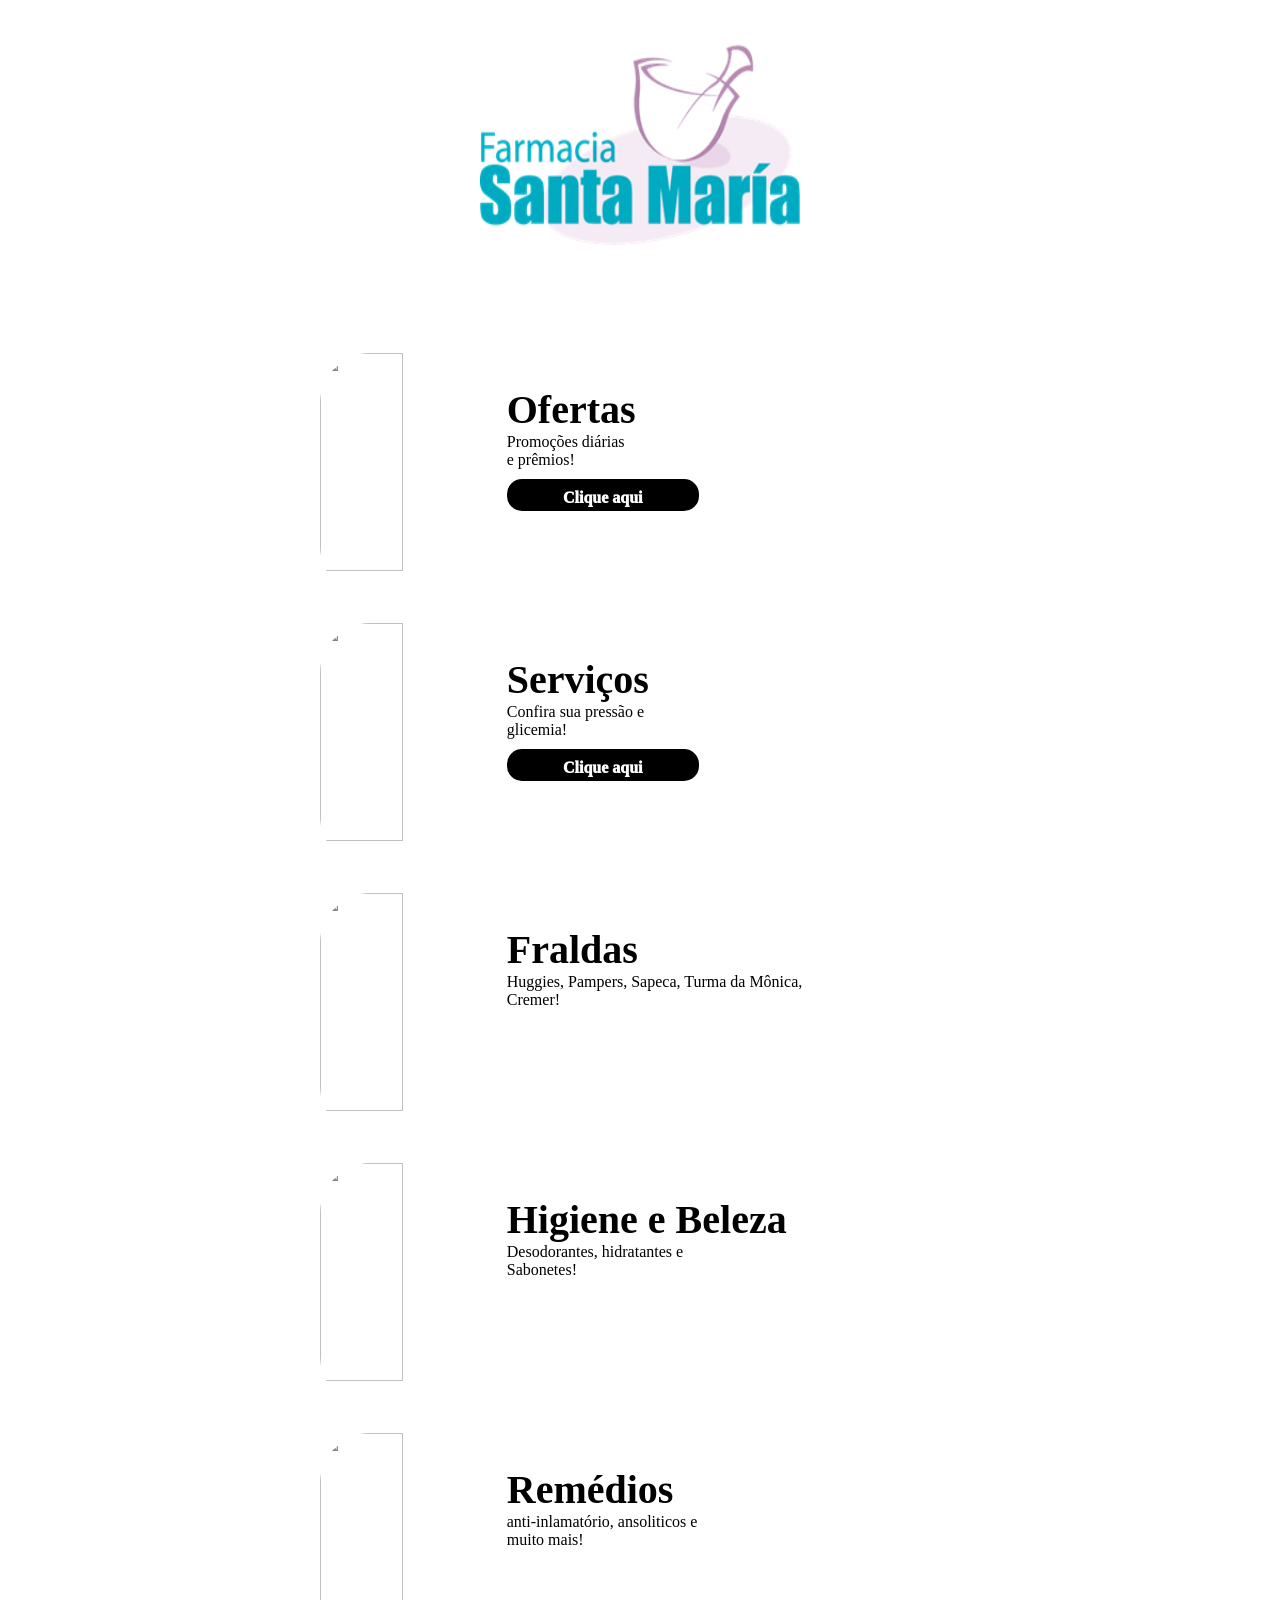
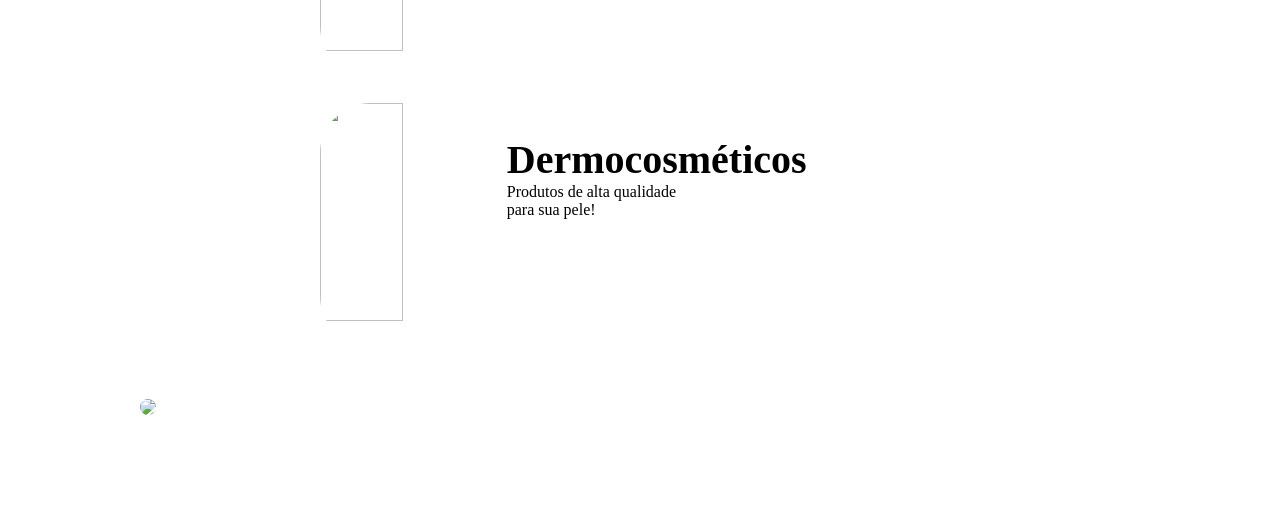
==== mainProductsFarmaciaSantaMaria.html @ 8cdb5e4a "commit init" ====
<!DOCTYPE html>
<html>

<head>
    <meta charset="utf-8">
    <meta name="viewport" content="width=device-width, initial-scale=1">
    <title>Farmacia Santa Maria</title>
    <link rel="stylesheet" type="text/css" href="main-products-FarmaciaSantaMaria.css">
    <link rel="shortcut icon" href="logo.png" type="image/x-icon">


    <!---box icons link--->
    <link rel="stylesheet" href="https://unpkg.com/boxicons@latest/css/boxicons.min.css">

    <!---remix icons link--->
    <link href="https://cdn.jsdelivr.net/npm/remixicon@3.5.0/fonts/remixicon.css" rel="stylesheet">

    <!---Google fonts link--->
    <link rel="preconnect" href="https://fonts.googleapis.com">
    <link rel="preconnect" href="https://fonts.gstatic.com" crossorigin>
    <link href="https://fonts.googleapis.com/css2?family=Inter:wght@300;400;500;600;700;800;900&display=swap"
        rel="stylesheet">

    <!-- <link rel="stylesheet" href="https://unpkg.com/aos@next/dist/aos.css" /> -->

</head>

<body>
    <div class="logo">
        <img id="logo" src="logo.png">
    </div>

    <section id="main">
        <div id="orders">
            <div class="orders-items"
                onclick="(window.location='https://api.whatsapp.com/message/HOE2CLCE75C4J1?autoload=1&app_absent=0')">
                <img src="images/ofertas.png" class="orders-img">
                <div class="orders-info">
                    <h1 class="orders-title">Ofertas</h1>
                    <p class="orders-description">Promoções diárias</p>
                    <p class="orders-description">e prêmios!</p>
                    <div class="span-div">
                        <span class="span-text">Clique aqui</span>
                    </div>
                </div>
            </div>

            <div class="orders-items"
                onclick="(window.location='https://api.whatsapp.com/message/HOE2CLCE75C4J1?autoload=1&app_absent=0')">
                <img src="images/serviços.png" class="orders-img">
                <div class="orders-info">
                    <h1 class="orders-title">Serviços</h1>
                    <p class="orders-description">Confira sua pressão e</p>
                    <p class="orders-description">glicemia!</p>
                    <div class="span-div">
                        <span class="span-text">Clique aqui</span>
                    </div>
                </div>
            </div>

            <div class="orders-items"  onclick="(window.location='./purchasePageFarmaciaSantaMaria.html'),  setTypeFilterValue('snacks')">
                <img src="images/fraldas.png" class="orders-img">
                <div class="orders-info">
                    <h1 class="orders-title">Fraldas</h1>
                    <p class="orders-description">Huggies, Pampers, Sapeca, Turma da Mônica,</p>
                    <p class="orders-description">Cremer!</p>
                </div>
            </div>

            <div class="orders-items" onclick="(window.location='./purchasePageFarmaciaSantaMaria.html'), setTypeFilterValue('candy')">
                <img src="images/higiene.png" class="orders-img">
                <div class="orders-info">
                    <h1 class="orders-title">Higiene e Beleza</h1>
                    <p class="orders-description">Desodorantes, hidratantes e</p>
                    <p class="orders-description">Sabonetes!</p>
                </div>
            </div>

            <div class="orders-items" onclick="(window.location='./purchaseFarmaciaSantaMaria.html'), setTypeFilterValue('cakes')">
                <img src="images/remedio.png" class="orders-img">
                <div class="orders-info">
                    <h1 class="orders-title">Remédios</h1>
                    <p class="orders-description">anti-inlamatório, ansoliticos e</p>
                    <p class="orders-description">muito mais!</p>
                </div>
            </div>

            <div class="orders-items" onclick="(window.location='./purchasePageFarmaciaSantaMaria.html'), setTypeFilterValue('drinks')">
                <img src="images/dermo.png" class="orders-img">
                <div class="orders-info">
                    <h1 class="orders-title">Dermocosméticos</h1>
                    <p class="orders-description">Produtos de alta qualidade</p>
                    <p class="orders-description">para sua pele!</p>
                </div>
            </div>

            <div class="slideshow-container">
                <div class="mySlides fade">
                    <img class="slide-img" src="images/higiene.png" style="width: 100%;">
                </div>
    
                <div class="mySlides fade">
                    <img  class="slide-img" src="images/huggies.png" style="width: 100%">
                </div>
    
                <div class="mySlides fade">
                    <img  class="slide-img" src="images/ofertas.png" style="width: 100%">
                </div>

                <a class="prev" onclick="plusSlides(-1)"><i class="ri-arrow-left-line ri-2x btn-slide"></i></a>
                <a class="next" onclick="plusSlides(1)"><i class="ri-arrow-right-line ri-2x btn-slide"></i></a>
            </div>
        </div>
    </section>
   
    <!---js link-->
    <script src="main-products-FarmaciaSantaMaria.js"></script>

    <script src="https://unpkg.com/aos@next/dist/aos.js"></script>
    <script>
        AOS.init({
            offset: 300,
            duration: 1400,
        });
    </script>

</body>

</html>
---- main-products-FarmaciaSantaMaria.css ----
* {
	padding: 0;
	margin: 0;
	box-sizing: border-box;
	font-family: novafonte;
	text-decoration: none;
	list-style: none;
	scroll-behavior: smooth;
	
}

body::-webkit-scrollbar-track {
	background-color: white;
} 

 body::-webkit-scrollbar {
	width: 20px;
	background-color: #F5F5F5;
}

body::-webkit-scrollbar-thumb {
	border-radius: 5px;
	background-color: gray;
}

body {
	color: var(--text-color);
	background: white;
}

#logo {
	min-height: 200px;
	min-width: 250px;
	max-height: 25vh;
	max-width: 25vw;
	margin-top: 5vh;
}

.logo{
	text-align: center;
}

.orders-items {
	width: 30vw;
	height: 30vh;
	display: flex;
    align-items: center;
	cursor: pointer;
}

.orders-img {
	width: 50%;
	height: 90%;
	border-radius: 60px;
}

#orders {
	margin-top: 10vh;
	display: flex;
	align-items: center;
	justify-content: center;
	flex-direction: column;

}

.orders-info {
	z-index: -1;
	margin-left: -20px;
	width: 20vw;
	height: 22vh;
	background-color: white;
	padding-left: 40px;
	padding-top: 15px;
	padding-right: 15px;
	border-radius: 0px 60px 60px 0px;
}

.orders-title {
	color: black;
	font-size: 3rem;
}

.orders-description {
	color: black;
	font-size: 1.5rem;
}

.span-div{
	margin-top: 15px;
	width: 10vw;
	height: 1.5vw;
	color: white;
	background-color: black;
	border-radius: 15px;
	padding-top: 10px;
	text-align: center;
}

.span-text {
	font-size: 1rem;
	font-weight: 1000;
}

.slideshow-container {
  max-width: 1000px;
  width: 100vw;
  position: relative;
  margin: auto;
  margin-top: 40px;
}

.mySlides {
  display: none;
}

.btn-slide{
	border-radius: 50px;
	color: black;
	background-color: #FFE8E5;
}

.prev, .next {
  cursor: pointer;
  position: absolute;
  top: 50%;
  width: auto;
  margin-top: -22px;
  padding: 16px;
  color: white;
  font-weight: bold;
  font-size: 18px;
  transition: 0.6s ease;
  border-radius: 0 3px 3px 0;
  user-select: none;
}

.next {
  right: 0;
  border-radius: 3px 0 0 3px;
}

.btn-slide:hover, .btn-slide:hover {
  background-color: rgba(0,0,0,0.8);
}

.fade {
  animation-name: fade;
  animation-duration: 1.5s;
}

@keyframes fade {
  from {opacity: .4}
  to {opacity: 1}
}

.slide-img{
	border-radius: 20px !important;
}

#main {
	margin-bottom: 10vh;
}

@media (max-width: 1700px) {
	.orders-items {
		width: 40vw;
	}

	.orders-info {
		width: 70vw;
		height: 22vh;
	}

	.orders-title {
	    color: black;
	    font-size: 2.5rem;
    }

	.orders-description {
		color: black;
		font-size: 1rem;
	}

	.span-div{
		margin-top: 10px;
		width: 13vw;
		height: 2.5vw;
		border-radius: 15px;
		padding-top: 10px;
	}

	.span-text {
		font-size: 1rem;
		font-weight: 1000;
	} 
}

@media (max-width: 1380px) {
	.orders-items {
		width: 70vw;
	    height: 30vh;
	}

	.orders-info {
		width: 70vw;
		height: 22vh;
		background-color: white;
	}

	.span-div{
		margin-top: 10px;
		width: 20vw;
		height: 3.5vw;
		border-radius: 15px;
		padding-top: 10px;
	}

	.orders-img {
		border-radius: 50px;
	}
}

@media (max-width: 1440px) {
	.orders-items {
		width: 50vw;
	    height: 30vh;
	}

	.orders-info {
		width: 70vw;
		height: 23vh;
		background-color: white;
	}

	.span-div{
		margin-top: 10px;
		width: 15vw;
		height: 2.5vw;
		border-radius: 15px;
		padding-top: 10px;
	}

	.orders-img {
		border-radius: 50px;
	}
}

@media (max-width: 1030px) {
	.orders-items {
		width: 68vw;
	    height: 28vh;
	}

	.orders-info {
		width: 70vw;
		height: 23vh;
		background-color: white;
	}

	.span-div{
		margin-top: 0.5vh;
		width: 22vw;
		height: 3.5vw;
		border-radius: 15px;
		padding-top: 10px;
	}

	.orders-img {
		border-radius: 50px;
	}

    .orders-title {
	    color: black;
	    font-size: 2.5rem;
    }

	.orders-description {
		color: black;
		font-size: 1.2rem;
	}

	.span-div{
		padding: 3px;
		margin-top: 1vh;
		width: 25vw;
		height: 2.5vw;
		border-radius: 15px;
	}

	.span-text {
		font-size: 1rem;
		font-weight: 1000;
	} 

	html {
		overflow-x: hidden;
	}
}

@media (max-width: 770px){
	.orders-items {
		width: 90vw;
	    height: 30vh;
	}

	.orders-info {
		width: 70vw;
		height: 22.5vh;
		background-color: white;
	}

	.span-div{
		margin-top: 1vh;
		width: 30vw;
		height: 4vw;
		border-radius: 15px;
	}

	.span-text {
		font-size: 1rem;
		font-weight: 1000;
	} 

	.orders-title {
	    font-size: 2rem;
    }

	.orders-description {
		font-size: 1rem;
	}

	.orders-img {
		border-radius: 40px;
	}

	html {
		overflow-x: hidden;
	}
}

@media (max-width: 430px){
	.orders-items {
		width: 90vw;
	    height: 30vh;
	}

	.orders-info {
		margin-left: -30px;
	}

	.span-div{
		padding: 0;
		width: 32vw;
		height: 6vw;
		border-radius: 15px;
	}

	.orders-title {
	    color: black;
	    font-size: 2rem;
    }

	.orders-description {
		color: black;
		font-size: 1rem;
	}

	.span-text {
		font-size: 1rem;
		font-weight: 1000;
	} 

	.orders-img {
		border-radius: 40px;
	}
	
	.span-text {
		font-size: 0.6rem;
		font-weight: 1000;
	} 

	.span-div{
		height: 4.5vw;
		border-radius: 15px;
	}
	
	html {
		overflow-x: hidden;
	}
}

@media (max-width: 380px){
	.orders-items {
		width: 95vw;
	    height: 28vh;
	}

	.orders-info {
		margin-left: -30px;
	}

	.span-div{
		padding: 0;
		width: 32vw;
		height: 6vw;
		border-radius: 15px;
	}

	.orders-title {
	    color: black;
	    font-size: 1.5rem;
    }

	.orders-description {
		color: black;
		font-size: 0.9rem;
	}

	.span-text {
		font-size: 0.5rem;
		font-weight: 1000;
	} 

	.orders-img {
		border-radius: 40px;
	}
}
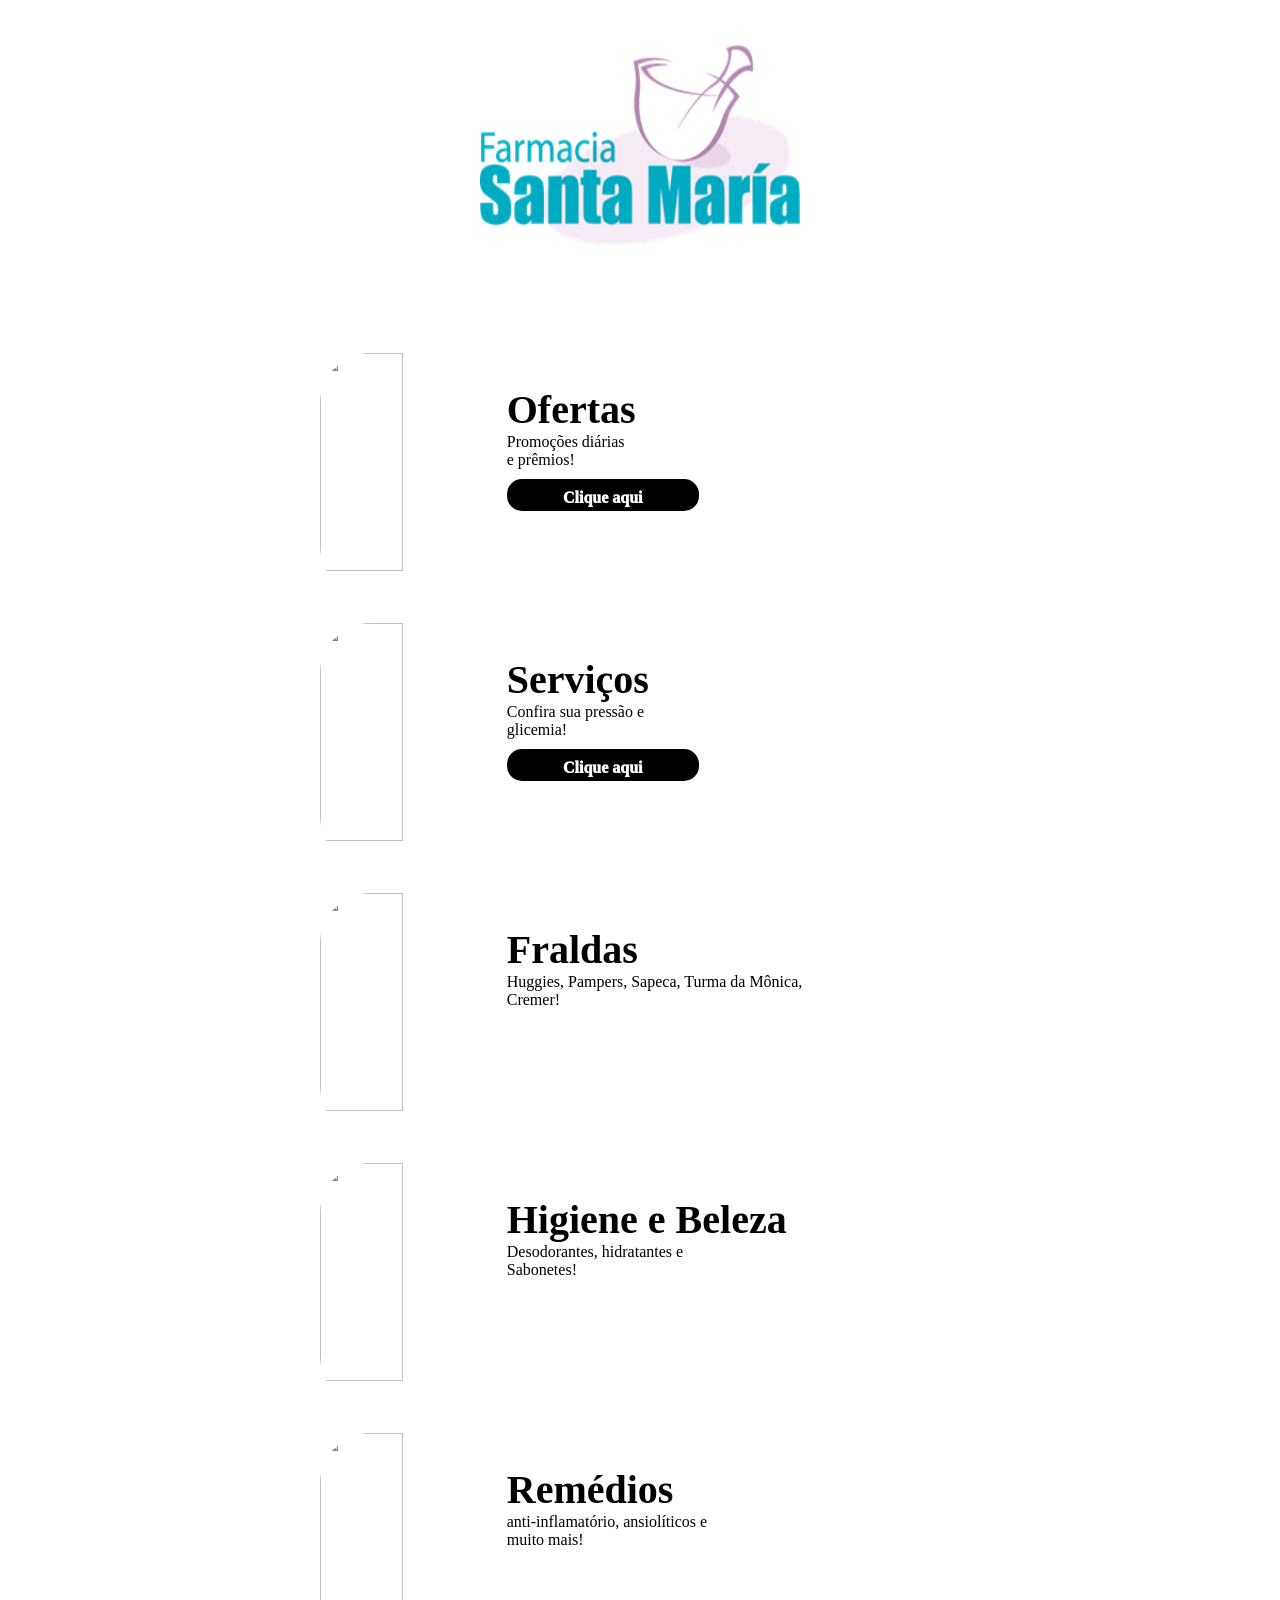
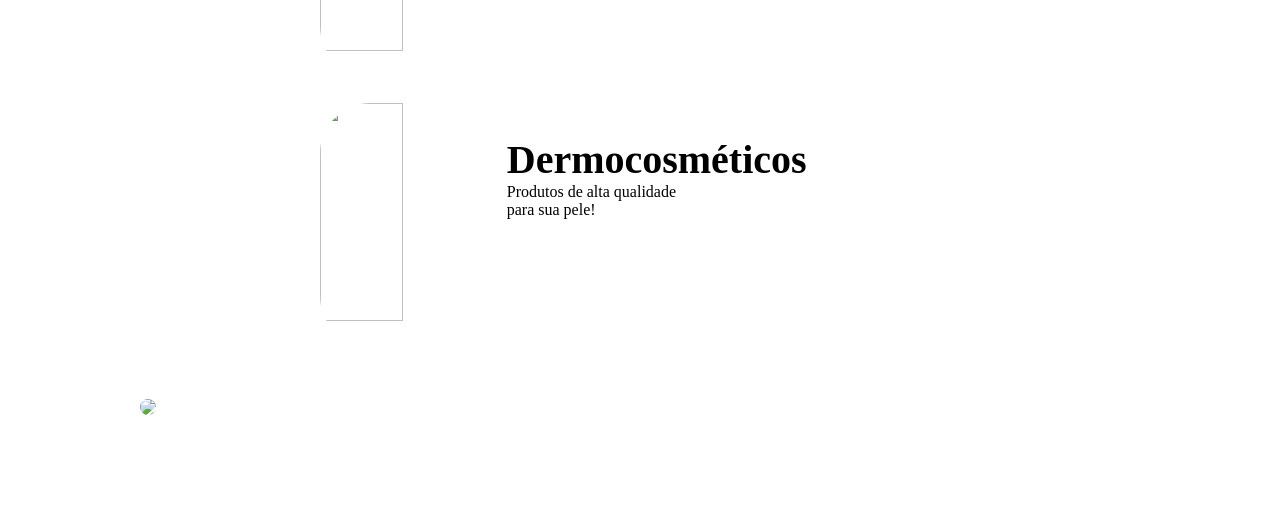
==== commit e8c9dbb9: "Add files via upload" ====
--- a/mainProductsFarmaciaSantaMaria.html
+++ b/mainProductsFarmaciaSantaMaria.html
@@ -58,7 +58,7 @@
                 </div>
             </div>
 
-            <div class="orders-items"  onclick="(window.location='./purchasePageFarmaciaSantaMaria.html'),  setTypeFilterValue('snacks')">
+            <div class="orders-items"  onclick="(window.location='./purchase-pageFarmaciaSantaMaria.html'),  setTypeFilterValue('snacks')">
                 <img src="images/fraldas.png" class="orders-img">
                 <div class="orders-info">
                     <h1 class="orders-title">Fraldas</h1>
@@ -67,7 +67,7 @@
                 </div>
             </div>
 
-            <div class="orders-items" onclick="(window.location='./purchasePageFarmaciaSantaMaria.html'), setTypeFilterValue('candy')">
+            <div class="orders-items" onclick="(window.location='./purchase-pageFarmaciaSantaMaria.html'), setTypeFilterValue('candy')">
                 <img src="images/higiene.png" class="orders-img">
                 <div class="orders-info">
                     <h1 class="orders-title">Higiene e Beleza</h1>
@@ -76,16 +76,16 @@
                 </div>
             </div>
 
-            <div class="orders-items" onclick="(window.location='./purchaseFarmaciaSantaMaria.html'), setTypeFilterValue('cakes')">
+            <div class="orders-items" onclick="(window.location='./purchase-pageFarmaciaSantaMaria.html'), setTypeFilterValue('cakes')">
                 <img src="images/remedio.png" class="orders-img">
                 <div class="orders-info">
                     <h1 class="orders-title">Remédios</h1>
-                    <p class="orders-description">anti-inlamatório, ansoliticos e</p>
+                    <p class="orders-description">anti-inflamatório, ansiolíticos e</p>
                     <p class="orders-description">muito mais!</p>
                 </div>
             </div>
 
-            <div class="orders-items" onclick="(window.location='./purchasePageFarmaciaSantaMaria.html'), setTypeFilterValue('drinks')">
+            <div class="orders-items" onclick="(window.location='./purchase-pageFarmaciaSantaMaria.html'), setTypeFilterValue('drinks')">
                 <img src="images/dermo.png" class="orders-img">
                 <div class="orders-info">
                     <h1 class="orders-title">Dermocosméticos</h1>
